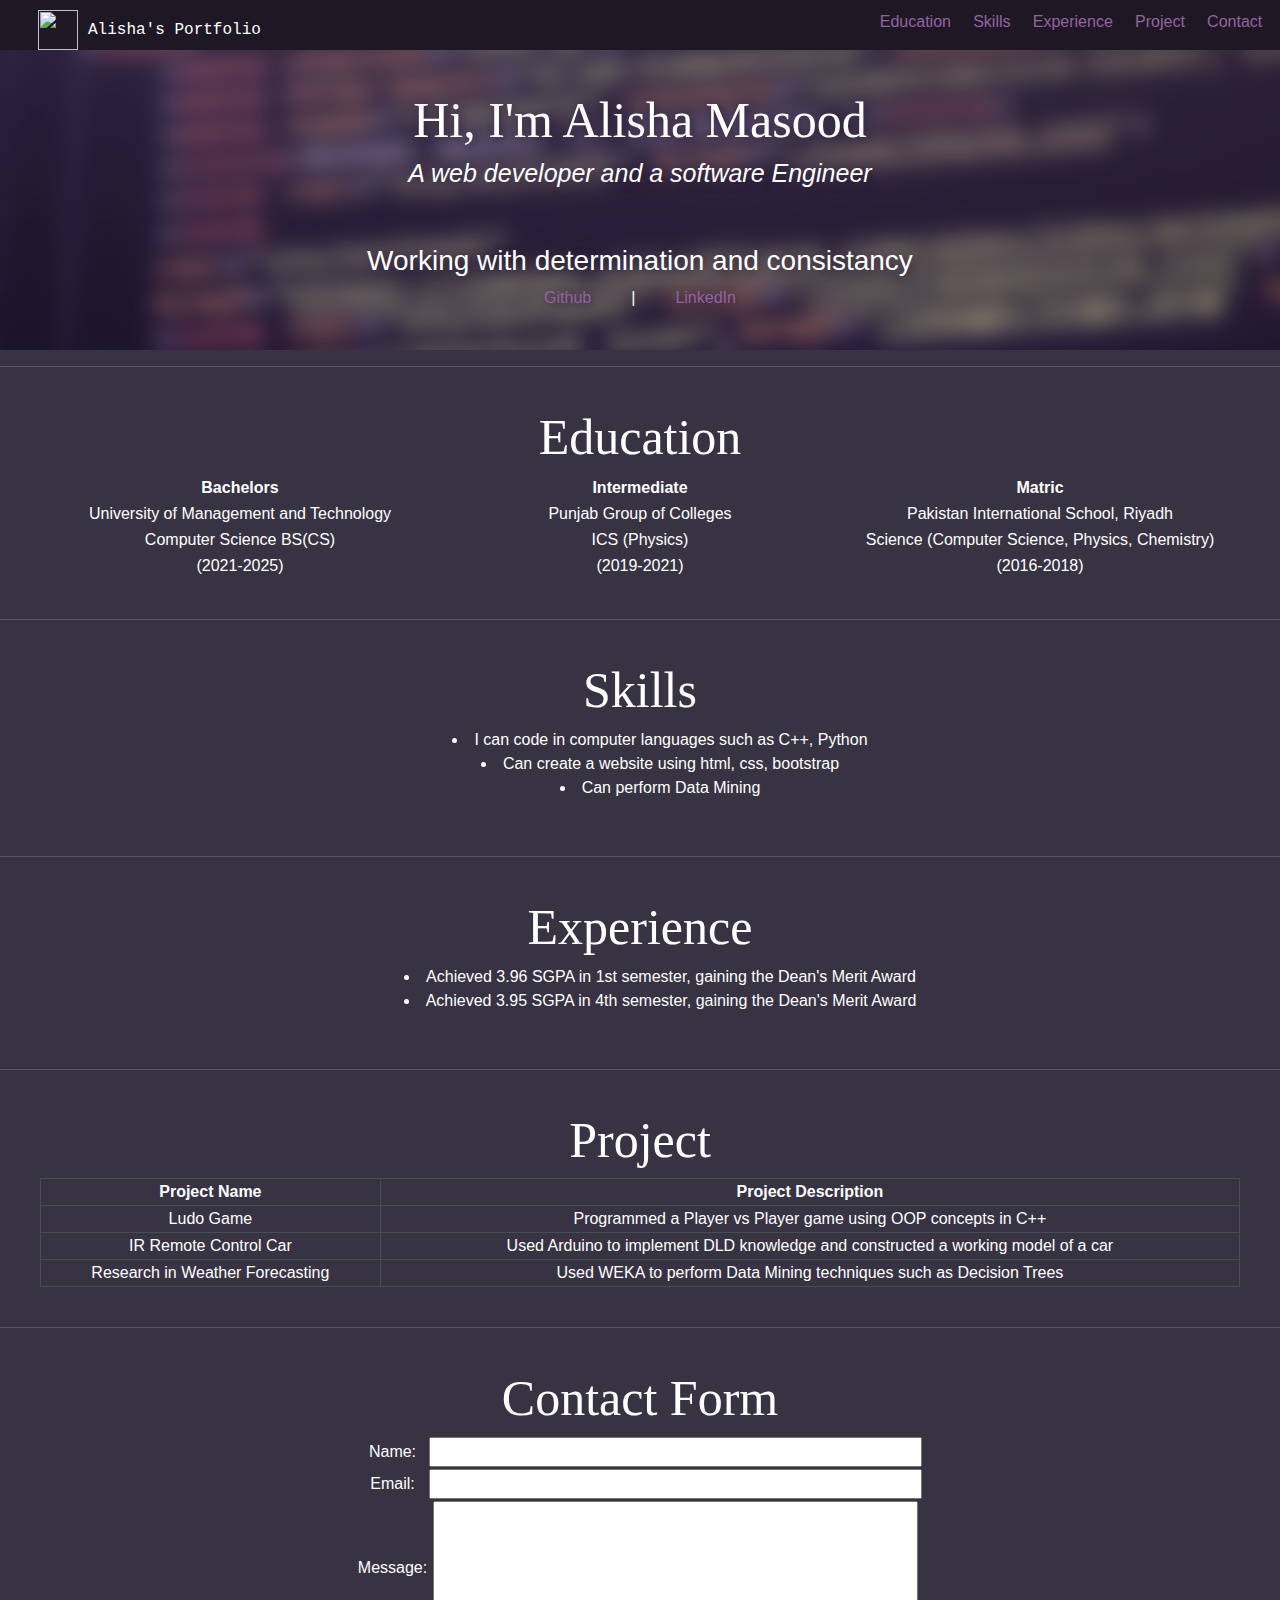
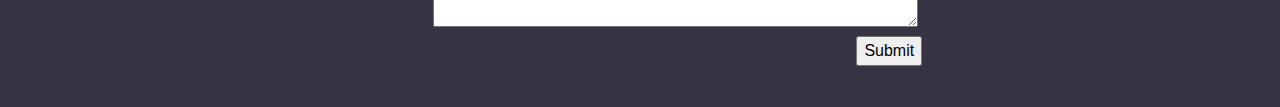
==== Main code.html @ e7c24baf "Add files via upload" ====
<!DOCTYPE HTML>
<html>
<head>
<link rel="icon" href="icon.png"/>
<title>Alisha's Portfolio</title>

<link rel="stylesheet" href="https://cdn.jsdelivr.net/npm/bootstrap@4.4.1/dist/css/bootstrap.min.css" integrity="sha384-Vkoo8x4CGsO3+Hhxv8T/Q5PaXtkKtu6ug5TOeNV6gBiFeWPGFN9MuhOf23Q9Ifjh" crossorigin="anonymous">
<link rel="stylesheet" href="style.css">

</head>

<body style="background-color:#373343;">

<!-- Navigation bar -->
<div style="background-color:#1E1825; position:fixed; width:100%; top:0; padding-top:10px;">

  <!--	Bar divided into two, to have text on the left most and right most side at the same time	-->
  <div class="divide2" style="float:left; font-family:Courier;">
	&nbsp; &nbsp; 
	<img src="icon.png" height="40px" width="40px">
	Alisha's Portfolio
  </div>
  <div class="divide2" style="float:right; text-align:right;">
	<ul>
		<li class="n"><a href="#Education">Education</a> &nbsp; &nbsp;</li>
		<li class="n"><a href="#Skills">Skills</a> &nbsp; &nbsp;</li>
		<li class="n"><a href="#Experience">Experience</a> &nbsp; &nbsp;</li>
		<li class="n"><a href="#Project">Project</a> &nbsp; &nbsp;</li>
		<li class="n"><a href="#Contact">Contact</a> &nbsp; &nbsp;</li>
	</ul>
  </div>
</div>

<!--	Title image and text	-->
<div class="title">
	<h1>Hi, I'm Alisha Masood</h1>
	<h2>A web developer and a software Engineer</h2>
	<br><br>
	<h3>Working with determination and consistancy</h3>
	<p> <a href="https://github.com/AlishaM27" target="_BLANK">Github</a> &nbsp; &nbsp; &nbsp; &nbsp; |  &nbsp; &nbsp; &nbsp; &nbsp; <a href="https://pk.linkedin.com/in/alisha-masood-7b0513297" target="_BLANK">LinkedIn</a></p>
</div>

<hr>
<div class="info" id="Education">
	<h1>Education</h1>
	<table class="even">
		<tr>
			<th>Bachelors</th>
			<th>Intermediate</th>
			<th>Matric</th>
		</tr>
		<tr>
			<td> University of Management and Technology</td>
			<td> Punjab Group of Colleges</td>
			<td> Pakistan International School, Riyadh</td>
		</tr>
		<tr>
			<td> Computer Science BS(CS)</td>
			<td> ICS (Physics) </td>
			<td> Science (Computer Science, Physics, Chemistry) </td>
		</tr>
		<tr>
			<td> (2021-2025)</td>
			<td> (2019-2021)</td>
			<td> (2016-2018)</td>
		</tr>

	</table>
</div>

<hr>
<div class="info" id="Skills">
	<h1>Skills</h1>
	<ul style="list-style-position:inside;">
		<li>I can code in computer languages such as C++, Python</li>
		<li>Can create a website using html, css, bootstrap</li>
		<li>Can perform Data Mining</li>
	</ul>
</div>

<hr>
<div class="info" id="Experience">
	<h1>Experience</h1>
	<ul style="list-style-position:inside;">
		<li>Achieved 3.96 SGPA in 1st semester, gaining the Dean's Merit Award</li>
		<li>Achieved 3.95 SGPA in 4th semester, gaining the Dean's Merit Award</li>
	</ul>
</div>

<hr>
<div class="info" id="Project">
	<h1>Project</h1>
	<table class="table-dark table-hover table-bordered proj">
	<tr>
		<th>Project Name</th>
		<th>Project Description</th>
	</tr>
	<tr>
		<td>Ludo Game</td>
		<td>Programmed a Player vs Player game using OOP concepts in C++</td>
	</tr>
	<tr>
		<td>IR Remote Control Car</td>
		<td>Used Arduino to implement DLD knowledge and constructed a working model of a car</td>
	</tr>
	<tr>
		<td>Research in Weather Forecasting</td>
		<td>Used WEKA to perform Data Mining techniques such as Decision Trees</td>
	</tr>
	</table>
</div>

<hr>
<div class="info" id="Contact">
	<h1>Contact Form</h1>
	<table>
	<form method="get" action="">
	<tr>
		<td>Name:</td>
		<td><input type="text" id="name" size="50"/></td>
	</tr>
	<tr>
		<td>Email:</td>
		<td><input type="email" id="email" size="50"/></td>
	</tr>
	<tr>
		<td>Message:</td>
		<td><textarea rows="5" cols="50"></textarea></td>
	</tr>
	<tr>
		<td colspan="2" style="text-align:right;"><input type="submit" id="submit"></td>
	</tr>
	</form>
	</table>
</div>

<!--	Fixes the redirection scroll issue where any in-page anchor's redirect gets hidden under navbar	-->
<script>
	window.addEventListener('hashchange', function() {
		window.scrollBy(0, -40);
	});
</script>
</body>
</html>
---- style.css ----
a:link{
	color: #9463A1;
}

a:hover{
	color: white;
}

a:visited{
	color: #7354C3;
}

.n {
  display: inline;
}

.divide2 {
	width: 50%;
	height: 50%;
	color: white;
}

li a{
	color: white;
}

logo{
	font-family: "courier";
}

.title{
	background-image: url("Title image.png");
	width: 100%;
	background-attachment: fixed;
	background-position: center;
	height: 300px;
	color: white;
	margin-top: 50px;
	padding: 40px 20px;
	text-align: center;
	text-shadow: 2px 2px 10px #2A1F39;
}

h1{
	font-size: 50px;
	font-family: "Georgia";
}

h2{
	font-size: 25px;
	font-style: italic;
}

.info {
	color: white;
	text-align: center;
	margin: 20px;
	padding: 20px;
}

hr{
	background-color: #676277;
}

.even{
	text-align:center;
	width: 100%;
	table-layout: fixed;
}

.proj{
	border:1px solid #676277;
	width: 100%;
	background-color:#373343;
}

table{
	margin-left: auto;	
	margin-right: auto;
}
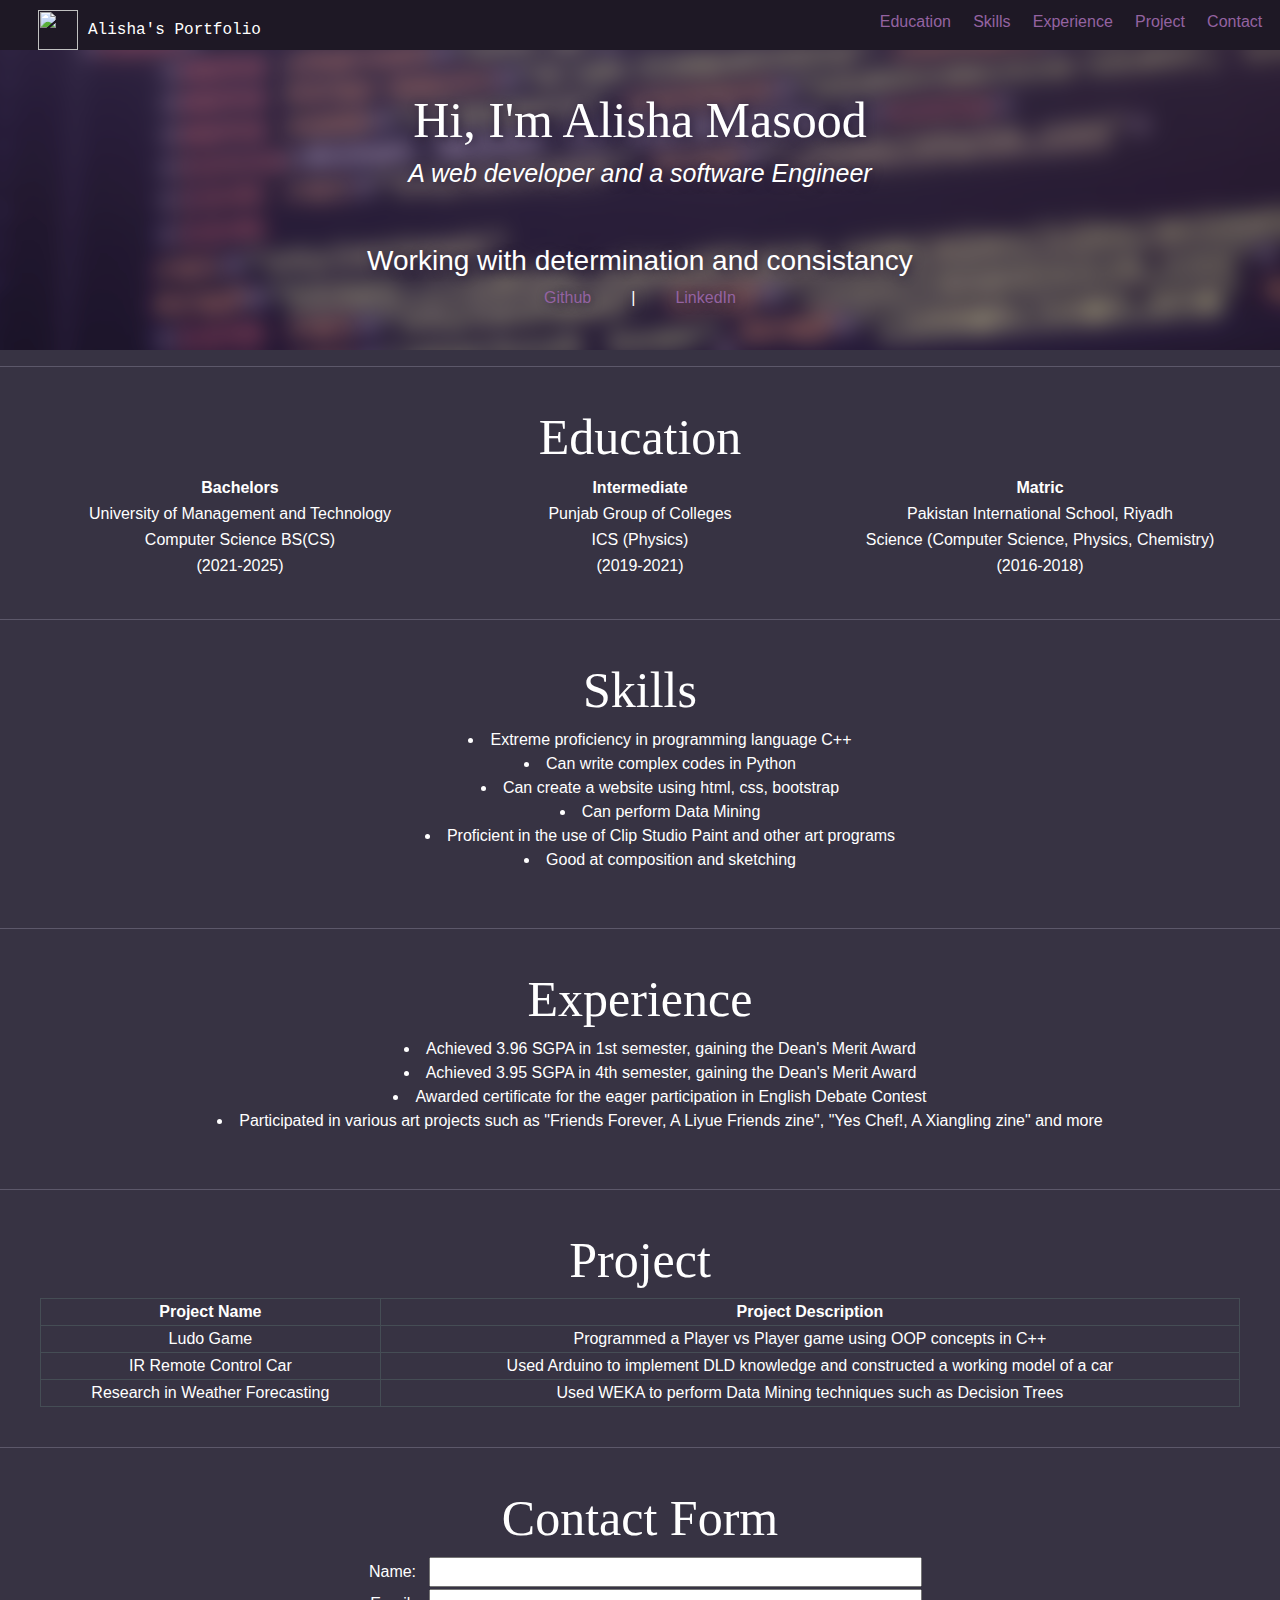
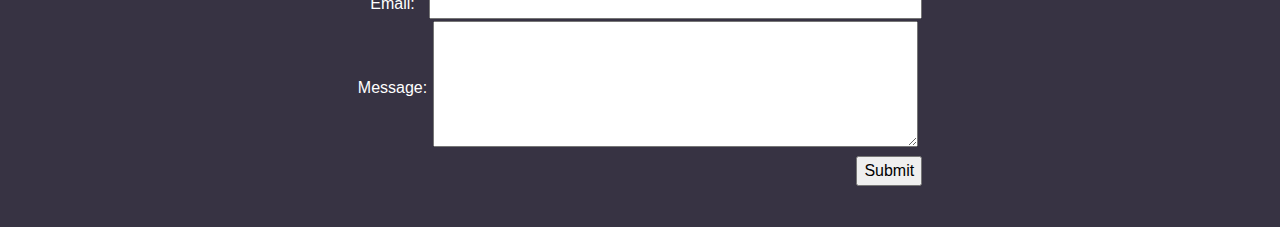
==== commit 0c0af38c: "Add files via upload" ====
--- a/Main code.html
+++ b/Main code.html
@@ -15,11 +15,13 @@
 <div style="background-color:#1E1825; position:fixed; width:100%; top:0; padding-top:10px;">
 
   <!--	Bar divided into two, to have text on the left most and right most side at the same time	-->
+  <!-- icon and name side -->
   <div class="divide2" style="float:left; font-family:Courier;">
 	&nbsp; &nbsp; 
 	<img src="icon.png" height="40px" width="40px">
 	Alisha's Portfolio
   </div>
+  <!-- Links side -->
   <div class="divide2" style="float:right; text-align:right;">
 	<ul>
 		<li class="n"><a href="#Education">Education</a> &nbsp; &nbsp;</li>
@@ -40,6 +42,7 @@
 	<p> <a href="https://github.com/AlishaM27" target="_BLANK">Github</a> &nbsp; &nbsp; &nbsp; &nbsp; |  &nbsp; &nbsp; &nbsp; &nbsp; <a href="https://pk.linkedin.com/in/alisha-masood-7b0513297" target="_BLANK">LinkedIn</a></p>
 </div>
 
+<!-- table for education -->
 <hr>
 <div class="info" id="Education">
 	<h1>Education</h1>
@@ -68,25 +71,33 @@
 	</table>
 </div>
 
+<!-- Skill section -->
 <hr>
 <div class="info" id="Skills">
 	<h1>Skills</h1>
 	<ul style="list-style-position:inside;">
-		<li>I can code in computer languages such as C++, Python</li>
+		<li>Extreme proficiency in programming language C++</li>
+		<li>Can write complex codes in Python</li>
 		<li>Can create a website using html, css, bootstrap</li>
 		<li>Can perform Data Mining</li>
+		<li>Proficient in the use of Clip Studio Paint and other art programs</li>
+		<li>Good at composition and sketching</li>
 	</ul>
 </div>
 
+<!-- experience section -->
 <hr>
 <div class="info" id="Experience">
 	<h1>Experience</h1>
 	<ul style="list-style-position:inside;">
 		<li>Achieved 3.96 SGPA in 1st semester, gaining the Dean's Merit Award</li>
 		<li>Achieved 3.95 SGPA in 4th semester, gaining the Dean's Merit Award</li>
+		<li>Awarded certificate for the eager participation in English Debate Contest</li>
+		<li>Participated in various art projects such as "Friends Forever, A Liyue Friends zine", "Yes Chef!, A Xiangling zine" and more</li>
 	</ul>
 </div>
 
+<!-- Project section -->
 <hr>
 <div class="info" id="Project">
 	<h1>Project</h1>
@@ -110,6 +121,7 @@
 	</table>
 </div>
 
+<!-- Contact Form section -->
 <hr>
 <div class="info" id="Contact">
 	<h1>Contact Form</h1>
